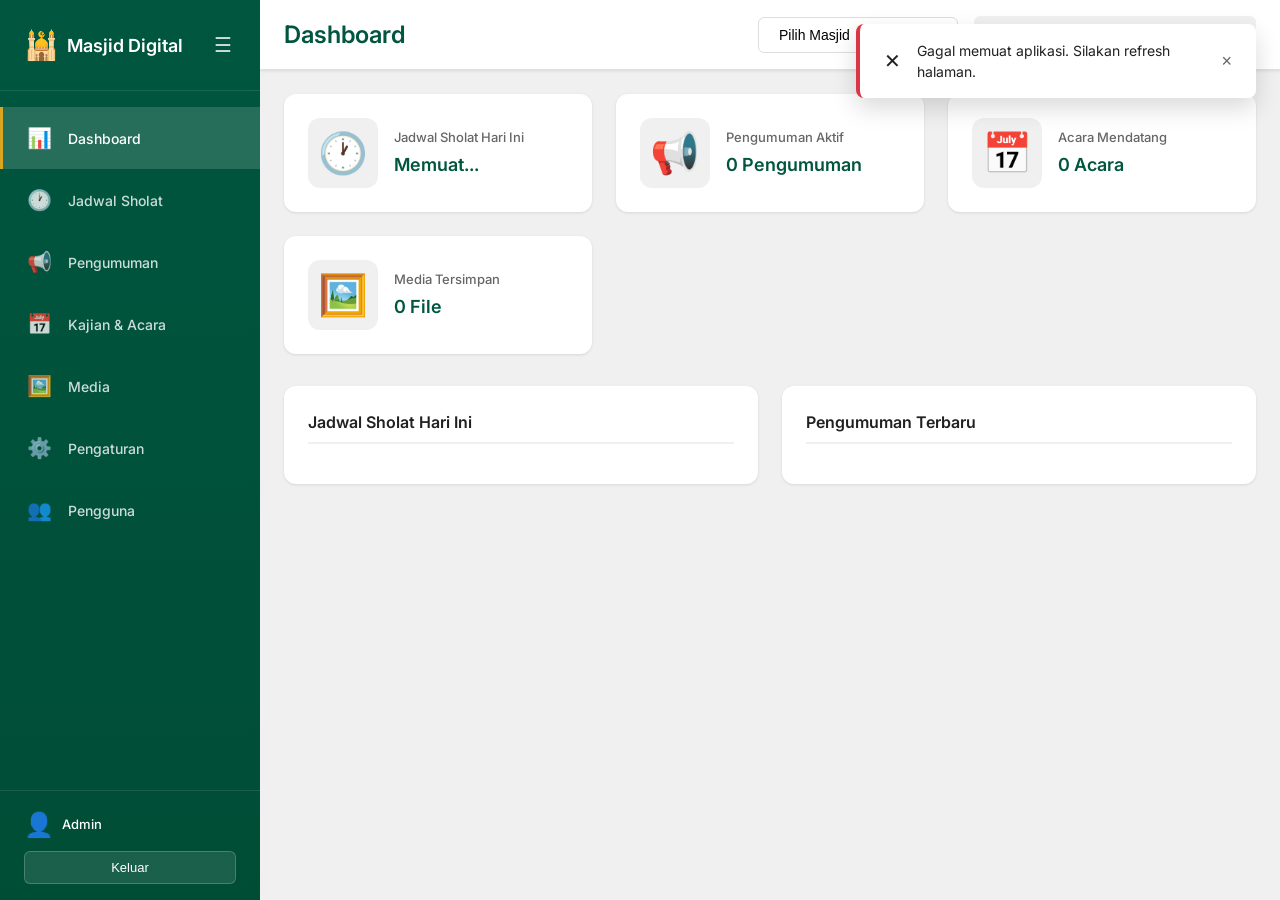
==== frontend-admin/index.html @ b442721d "Initial commit: Papan Informasi Digital Masjid - Backend: Google Apps Script API (Code.gs, appsscrip" ====
<!DOCTYPE html>
<html lang="id">
<head>
    <meta charset="UTF-8">
    <meta name="viewport" content="width=device-width, initial-scale=1.0">
    <title>Admin Panel - Papan Informasi Digital Masjid</title>
    <link rel="preconnect" href="https://fonts.googleapis.com">
    <link rel="preconnect" href="https://fonts.gstatic.com" crossorigin>
    <link href="https://fonts.googleapis.com/css2?family=Inter:wght@400;500;600;700&display=swap" rel="stylesheet">
    <link rel="stylesheet" href="css/style.css">
</head>
<body>
    <div class="app-container">
        <!-- Sidebar -->
        <aside class="sidebar" id="sidebar">
            <div class="sidebar-header">
                <div class="logo">
                    <span class="logo-icon">🕌</span>
                    <span class="logo-text">Masjid Digital</span>
                </div>
                <button class="sidebar-toggle" id="sidebarToggle">☰</button>
            </div>
            
            <nav class="sidebar-nav">
                <a href="#" class="nav-item active" data-page="dashboard">
                    <span class="nav-icon">📊</span>
                    <span class="nav-text">Dashboard</span>
                </a>
                <a href="#" class="nav-item" data-page="prayer-times">
                    <span class="nav-icon">🕐</span>
                    <span class="nav-text">Jadwal Sholat</span>
                </a>
                <a href="#" class="nav-item" data-page="announcements">
                    <span class="nav-icon">📢</span>
                    <span class="nav-text">Pengumuman</span>
                </a>
                <a href="#" class="nav-item" data-page="events">
                    <span class="nav-icon">📅</span>
                    <span class="nav-text">Kajian & Acara</span>
                </a>
                <a href="#" class="nav-item" data-page="media">
                    <span class="nav-icon">🖼️</span>
                    <span class="nav-text">Media</span>
                </a>
                <a href="#" class="nav-item" data-page="settings">
                    <span class="nav-icon">⚙️</span>
                    <span class="nav-text">Pengaturan</span>
                </a>
                <a href="#" class="nav-item" data-page="users">
                    <span class="nav-icon">👥</span>
                    <span class="nav-text">Pengguna</span>
                </a>
            </nav>
            
            <div class="sidebar-footer">
                <div class="user-info">
                    <span class="user-avatar">👤</span>
                    <span class="user-name" id="userName">Admin</span>
                </div>
                <button class="btn-logout" id="logoutBtn">Keluar</button>
            </div>
        </aside>

        <!-- Main Content -->
        <main class="main-content">
            <!-- Top Bar -->
            <header class="top-bar">
                <div class="top-bar-left">
                    <h1 class="page-title" id="pageTitle">Dashboard</h1>
                </div>
                <div class="top-bar-right">
                    <select class="masjid-select" id="masjidSelect">
                        <option value="">Pilih Masjid</option>
                    </select>
                    <span class="current-time" id="currentTime"></span>
                </div>
            </header>

            <!-- Content Area -->
            <div class="content-area" id="contentArea">
                <!-- Dashboard Page -->
                <div class="page active" id="page-dashboard">
                    <div class="dashboard-grid">
                        <div class="stat-card">
                            <div class="stat-icon">🕐</div>
                            <div class="stat-info">
                                <h3>Jadwal Sholat Hari Ini</h3>
                                <p id="todayPrayerTimes">Memuat...</p>
                            </div>
                        </div>
                        <div class="stat-card">
                            <div class="stat-icon">📢</div>
                            <div class="stat-info">
                                <h3>Pengumuman Aktif</h3>
                                <p id="activeAnnouncements">0 Pengumuman</p>
                            </div>
                        </div>
                        <div class="stat-card">
                            <div class="stat-icon">📅</div>
                            <div class="stat-info">
                                <h3>Acara Mendatang</h3>
                                <p id="upcomingEvents">0 Acara</p>
                            </div>
                        </div>
                        <div class="stat-card">
                            <div class="stat-icon">🖼️</div>
                            <div class="stat-info">
                                <h3>Media Tersimpan</h3>
                                <p id="totalMedia">0 File</p>
                            </div>
                        </div>
                    </div>
                    
                    <div class="dashboard-sections">
                        <div class="section-card">
                            <h2>Jadwal Sholat Hari Ini</h2>
                            <div class="prayer-times-list" id="prayerTimesList">
                                <!-- Loaded dynamically -->
                            </div>
                        </div>
                        <div class="section-card">
                            <h2>Pengumuman Terbaru</h2>
                            <div class="announcements-list" id="recentAnnouncements">
                                <!-- Loaded dynamically -->
                            </div>
                        </div>
                    </div>
                </div>

                <!-- Prayer Times Page -->
                <div class="page" id="page-prayer-times">
                    <div class="page-header">
                        <h2>Pengaturan Jadwal Sholat</h2>
                    </div>
                    <div class="form-card">
                        <form id="prayerConfigForm">
                            <div class="form-row">
                                <div class="form-group">
                                    <label for="calculationMethod">Metode Perhitungan</label>
                                    <select id="calculationMethod" name="calculation_method">
                                        <option value="kemenag_ri">Kemenag RI</option>
                                        <option value="mwl">Muslim World League</option>
                                        <option value="isna">ISNA</option>
                                        <option value="egypt">Egyptian General Authority</option>
                                        <option value="karachi">University of Islamic Sciences, Karachi</option>
                                    </select>
                                </div>
                                <div class="form-group">
                                    <label for="madhab">Madhab</label>
                                    <select id="madhab" name="madhab">
                                        <option value="shafi">Syafi'i</option>
                                        <option value="hanafi">Hanafi</option>
                                    </select>
                                </div>
                            </div>
                            
                            <h3>Penyesuaian Waktu (Menit)</h3>
                            <div class="form-row">
                                <div class="form-group">
                                    <label for="fajrAdjustment">Subuh</label>
                                    <input type="number" id="fajrAdjustment" name="fajr_adjustment_minutes" value="0" min="-30" max="30">
                                </div>
                                <div class="form-group">
                                    <label for="dhuhrAdjustment">Zuhur</label>
                                    <input type="number" id="dhuhrAdjustment" name="dhuhr_adjustment_minutes" value="0" min="-30" max="30">
                                </div>
                                <div class="form-group">
                                    <label for="asrAdjustment">Asar</label>
                                    <input type="number" id="asrAdjustment" name="asr_adjustment_minutes" value="0" min="-30" max="30">
                                </div>
                                <div class="form-group">
                                    <label for="maghribAdjustment">Magrib</label>
                                    <input type="number" id="maghribAdjustment" name="maghrib_adjustment_minutes" value="0" min="-30" max="30">
                                </div>
                                <div class="form-group">
                                    <label for="ishaAdjustment">Isya</label>
                                    <input type="number" id="ishaAdjustment" name="isha_adjustment_minutes" value="0" min="-30" max="30">
                                </div>
                            </div>
                            
                            <h3>Waktu Iqamah (Menit setelah Adzan)</h3>
                            <div class="form-row">
                                <div class="form-group">
                                    <label for="iqamahFajr">Subuh</label>
                                    <input type="number" id="iqamahFajr" name="iqamah_fajr_minutes" value="15" min="5" max="60">
                                </div>
                                <div class="form-group">
                                    <label for="iqamahDhuhr">Zuhur</label>
                                    <input type="number" id="iqamahDhuhr" name="iqamah_dhuhr_minutes" value="15" min="5" max="60">
                                </div>
                                <div class="form-group">
                                    <label for="iqamahAsr">Asar</label>
                                    <input type="number" id="iqamahAsr" name="iqamah_asr_minutes" value="15" min="5" max="60">
                                </div>
                                <div class="form-group">
                                    <label for="iqamahMaghrib">Magrib</label>
                                    <input type="number" id="iqamahMaghrib" name="iqamah_maghrib_minutes" value="10" min="5" max="60">
                                </div>
                                <div class="form-group">
                                    <label for="iqamahIsha">Isya</label>
                                    <input type="number" id="iqamahIsha" name="iqamah_isha_minutes" value="15" min="5" max="60">
                                </div>
                            </div>
                            
                            <div class="form-actions">
                                <button type="submit" class="btn btn-primary">Simpan Pengaturan</button>
                            </div>
                        </form>
                    </div>
                </div>

                <!-- Announcements Page -->
                <div class="page" id="page-announcements">
                    <div class="page-header">
                        <h2>Manajemen Pengumuman</h2>
                        <button class="btn btn-primary" id="addAnnouncementBtn">+ Tambah Pengumuman</button>
                    </div>
                    <div class="table-container">
                        <table class="data-table" id="announcementsTable">
                            <thead>
                                <tr>
                                    <th>Judul</th>
                                    <th>Tanggal Mulai</th>
                                    <th>Tanggal Berakhir</th>
                                    <th>Status</th>
                                    <th>Aksi</th>
                                </tr>
                            </thead>
                            <tbody id="announcementsTableBody">
                                <!-- Loaded dynamically -->
                            </tbody>
                        </table>
                    </div>
                </div>

                <!-- Events Page -->
                <div class="page" id="page-events">
                    <div class="page-header">
                        <h2>Manajemen Kajian & Acara</h2>
                        <button class="btn btn-primary" id="addEventBtn">+ Tambah Acara</button>
                    </div>
                    <div class="table-container">
                        <table class="data-table" id="eventsTable">
                            <thead>
                                <tr>
                                    <th>Judul</th>
                                    <th>Pembicara</th>
                                    <th>Tanggal</th>
                                    <th>Waktu</th>
                                    <th>Status</th>
                                    <th>Aksi</th>
                                </tr>
                            </thead>
                            <tbody id="eventsTableBody">
                                <!-- Loaded dynamically -->
                            </tbody>
                        </table>
                    </div>
                </div>

                <!-- Media Page -->
                <div class="page" id="page-media">
                    <div class="page-header">
                        <h2>Manajemen Media</h2>
                        <button class="btn btn-primary" id="uploadMediaBtn">+ Unggah Media</button>
                    </div>
                    <div class="media-grid" id="mediaGrid">
                        <!-- Loaded dynamically -->
                    </div>
                </div>

                <!-- Settings Page -->
                <div class="page" id="page-settings">
                    <div class="page-header">
                        <h2>Pengaturan Tampilan</h2>
                    </div>
                    <div class="form-card">
                        <form id="displaySettingsForm">
                            <div class="form-row">
                                <div class="form-group">
                                    <label for="themePrimary">Warna Primer</label>
                                    <input type="color" id="themePrimary" name="theme_color_primary" value="#00563F">
                                </div>
                                <div class="form-group">
                                    <label for="themeSecondary">Warna Sekunder</label>
                                    <input type="color" id="themeSecondary" name="theme_color_secondary" value="#DAA520">
                                </div>
                            </div>
                            <div class="form-row">
                                <div class="form-group">
                                    <label for="fontFamily">Font Utama</label>
                                    <select id="fontFamily" name="font_family_main">
                                        <option value="Roboto">Roboto</option>
                                        <option value="Open Sans">Open Sans</option>
                                        <option value="Inter">Inter</option>
                                        <option value="Lato">Lato</option>
                                    </select>
                                </div>
                                <div class="form-group">
                                    <label for="logoUpload">Logo Masjid</label>
                                    <input type="file" id="logoUpload" accept="image/*">
                                </div>
                            </div>
                            <div class="form-group">
                                <label for="footerText">Teks Footer</label>
                                <textarea id="footerText" name="footer_text" rows="3" placeholder="Semoga Allah memberkahi kita semua."></textarea>
                            </div>
                            <div class="form-actions">
                                <button type="submit" class="btn btn-primary">Simpan Pengaturan</button>
                            </div>
                        </form>
                    </div>
                </div>

                <!-- Users Page -->
                <div class="page" id="page-users">
                    <div class="page-header">
                        <h2>Manajemen Pengguna</h2>
                        <button class="btn btn-primary" id="addUserBtn">+ Tambah Pengguna</button>
                    </div>
                    <div class="table-container">
                        <table class="data-table" id="usersTable">
                            <thead>
                                <tr>
                                    <th>Email</th>
                                    <th>Peran</th>
                                    <th>Status</th>
                                    <th>Aksi</th>
                                </tr>
                            </thead>
                            <tbody id="usersTableBody">
                                <!-- Loaded dynamically -->
                            </tbody>
                        </table>
                    </div>
                </div>
            </div>
        </main>
    </div>

    <!-- Modal -->
    <div class="modal" id="modal">
        <div class="modal-overlay" id="modalOverlay"></div>
        <div class="modal-content" id="modalContent">
            <!-- Dynamic content -->
        </div>
    </div>

    <!-- Toast Notification -->
    <div class="toast-container" id="toastContainer"></div>

    <script src="js/api.js"></script>
    <script src="js/app.js"></script>
</body>
</html>
---- frontend-admin/css/style.css ----
/* ============================================
   PAPAN INFORMASI DIGITAL MASJID - ADMIN STYLES
   Following PRD Design Specifications
   ============================================ */

/* CSS Variables */
:root {
    /* Primary Colors from PRD */
    --color-primary: #00563F;
    --color-secondary: #DAA520;
    --color-white: #FFFFFF;
    --color-accent: #F0F0F0;
    --color-text: #212121;
    
    /* Additional Colors */
    --color-success: #28a745;
    --color-danger: #dc3545;
    --color-warning: #ffc107;
    --color-info: #17a2b8;
    
    /* Sidebar */
    --sidebar-width: 260px;
    --sidebar-collapsed-width: 70px;
    
    /* Typography */
    --font-primary: 'Inter', sans-serif;
    
    /* Spacing */
    --spacing-xs: 4px;
    --spacing-sm: 8px;
    --spacing-md: 16px;
    --spacing-lg: 24px;
    --spacing-xl: 32px;
    
    /* Shadows */
    --shadow-sm: 0 1px 3px rgba(0, 0, 0, 0.1);
    --shadow-md: 0 4px 6px rgba(0, 0, 0, 0.1);
    --shadow-lg: 0 10px 25px rgba(0, 0, 0, 0.15);
    
    /* Transitions */
    --transition-fast: 0.15s ease;
    --transition-normal: 0.3s ease;
}

/* Reset & Base */
* {
    margin: 0;
    padding: 0;
    box-sizing: border-box;
}

html, body {
    height: 100%;
    font-family: var(--font-primary);
    font-size: 14px;
    color: var(--color-text);
    background-color: var(--color-accent);
    line-height: 1.5;
}

/* App Container */
.app-container {
    display: flex;
    height: 100vh;
    overflow: hidden;
}

/* ============================================
   SIDEBAR STYLES
   ============================================ */
.sidebar {
    width: var(--sidebar-width);
    height: 100vh;
    background: linear-gradient(180deg, var(--color-primary) 0%, #004d36 100%);
    color: var(--color-white);
    display: flex;
    flex-direction: column;
    transition: width var(--transition-normal);
    position: fixed;
    left: 0;
    top: 0;
    z-index: 100;
}

.sidebar.collapsed {
    width: var(--sidebar-collapsed-width);
}

.sidebar-header {
    display: flex;
    align-items: center;
    justify-content: space-between;
    padding: var(--spacing-lg);
    border-bottom: 1px solid rgba(255, 255, 255, 0.1);
}

.logo {
    display: flex;
    align-items: center;
    gap: var(--spacing-sm);
}

.logo-icon {
    font-size: 28px;
}

.logo-text {
    font-size: 18px;
    font-weight: 600;
    white-space: nowrap;
    overflow: hidden;
}

.sidebar.collapsed .logo-text {
    display: none;
}

.sidebar-toggle {
    background: transparent;
    border: none;
    color: var(--color-white);
    font-size: 20px;
    cursor: pointer;
    padding: var(--spacing-xs);
    opacity: 0.8;
    transition: opacity var(--transition-fast);
}

.sidebar-toggle:hover {
    opacity: 1;
}

/* Sidebar Navigation */
.sidebar-nav {
    flex: 1;
    padding: var(--spacing-md) 0;
    overflow-y: auto;
}

.nav-item {
    display: flex;
    align-items: center;
    gap: var(--spacing-md);
    padding: var(--spacing-md) var(--spacing-lg);
    color: rgba(255, 255, 255, 0.8);
    text-decoration: none;
    transition: all var(--transition-fast);
    border-left: 3px solid transparent;
}

.nav-item:hover {
    background-color: rgba(255, 255, 255, 0.1);
    color: var(--color-white);
}

.nav-item.active {
    background-color: rgba(255, 255, 255, 0.15);
    color: var(--color-white);
    border-left-color: var(--color-secondary);
}

.nav-icon {
    font-size: 20px;
    min-width: 24px;
    text-align: center;
}

.nav-text {
    font-size: 14px;
    font-weight: 500;
    white-space: nowrap;
    overflow: hidden;
}

.sidebar.collapsed .nav-text {
    display: none;
}

/* Sidebar Footer */
.sidebar-footer {
    padding: var(--spacing-md) var(--spacing-lg);
    border-top: 1px solid rgba(255, 255, 255, 0.1);
}

.user-info {
    display: flex;
    align-items: center;
    gap: var(--spacing-sm);
    margin-bottom: var(--spacing-sm);
}

.user-avatar {
    font-size: 24px;
}

.user-name {
    font-size: 13px;
    font-weight: 500;
    white-space: nowrap;
    overflow: hidden;
}

.sidebar.collapsed .user-name {
    display: none;
}

.btn-logout {
    width: 100%;
    padding: var(--spacing-sm) var(--spacing-md);
    background-color: rgba(255, 255, 255, 0.1);
    border: 1px solid rgba(255, 255, 255, 0.2);
    border-radius: 6px;
    color: var(--color-white);
    font-size: 13px;
    cursor: pointer;
    transition: background-color var(--transition-fast);
}

.btn-logout:hover {
    background-color: rgba(255, 255, 255, 0.2);
}

/* ============================================
   MAIN CONTENT STYLES
   ============================================ */
.main-content {
    flex: 1;
    margin-left: var(--sidebar-width);
    display: flex;
    flex-direction: column;
    overflow: hidden;
    transition: margin-left var(--transition-normal);
}

.sidebar.collapsed ~ .main-content {
    margin-left: var(--sidebar-collapsed-width);
}

/* Top Bar */
.top-bar {
    display: flex;
    align-items: center;
    justify-content: space-between;
    padding: var(--spacing-md) var(--spacing-lg);
    background-color: var(--color-white);
    border-bottom: 1px solid #e0e0e0;
    box-shadow: var(--shadow-sm);
}

.page-title {
    font-size: 24px;
    font-weight: 600;
    color: var(--color-primary);
}

.top-bar-right {
    display: flex;
    align-items: center;
    gap: var(--spacing-md);
}

.masjid-select {
    padding: var(--spacing-sm) var(--spacing-md);
    border: 1px solid #ddd;
    border-radius: 6px;
    font-size: 14px;
    min-width: 200px;
    background-color: var(--color-white);
}

.current-time {
    font-size: 14px;
    font-weight: 500;
    color: var(--color-primary);
    padding: var(--spacing-sm) var(--spacing-md);
    background-color: var(--color-accent);
    border-radius: 6px;
}

/* Content Area */
.content-area {
    flex: 1;
    padding: var(--spacing-lg);
    overflow-y: auto;
}

/* Page Styles */
.page {
    display: none;
}

.page.active {
    display: block;
    animation: fadeIn 0.3s ease;
}

@keyframes fadeIn {
    from { opacity: 0; transform: translateY(10px); }
    to { opacity: 1; transform: translateY(0); }
}

.page-header {
    display: flex;
    align-items: center;
    justify-content: space-between;
    margin-bottom: var(--spacing-lg);
}

.page-header h2 {
    font-size: 20px;
    font-weight: 600;
    color: var(--color-text);
}

/* ============================================
   DASHBOARD STYLES
   ============================================ */
.dashboard-grid {
    display: grid;
    grid-template-columns: repeat(auto-fit, minmax(240px, 1fr));
    gap: var(--spacing-lg);
    margin-bottom: var(--spacing-xl);
}

.stat-card {
    background-color: var(--color-white);
    border-radius: 12px;
    padding: var(--spacing-lg);
    display: flex;
    align-items: center;
    gap: var(--spacing-md);
    box-shadow: var(--shadow-sm);
    transition: transform var(--transition-fast), box-shadow var(--transition-fast);
}

.stat-card:hover {
    transform: translateY(-2px);
    box-shadow: var(--shadow-md);
}

.stat-icon {
    font-size: 40px;
    width: 70px;
    height: 70px;
    display: flex;
    align-items: center;
    justify-content: center;
    background-color: var(--color-accent);
    border-radius: 12px;
}

.stat-info h3 {
    font-size: 13px;
    font-weight: 500;
    color: #666;
    margin-bottom: var(--spacing-xs);
}

.stat-info p {
    font-size: 18px;
    font-weight: 600;
    color: var(--color-primary);
}

/* Dashboard Sections */
.dashboard-sections {
    display: grid;
    grid-template-columns: repeat(auto-fit, minmax(400px, 1fr));
    gap: var(--spacing-lg);
}

.section-card {
    background-color: var(--color-white);
    border-radius: 12px;
    padding: var(--spacing-lg);
    box-shadow: var(--shadow-sm);
}

.section-card h2 {
    font-size: 16px;
    font-weight: 600;
    color: var(--color-text);
    margin-bottom: var(--spacing-md);
    padding-bottom: var(--spacing-sm);
    border-bottom: 2px solid var(--color-accent);
}

/* Prayer Times List */
.prayer-times-list {
    display: flex;
    flex-direction: column;
    gap: var(--spacing-sm);
}

.prayer-time-item {
    display: flex;
    justify-content: space-between;
    align-items: center;
    padding: var(--spacing-sm) var(--spacing-md);
    background-color: var(--color-accent);
    border-radius: 8px;
    transition: background-color var(--transition-fast);
}

.prayer-time-item:hover {
    background-color: #e8e8e8;
}

.prayer-time-item.current {
    background-color: var(--color-primary);
    color: var(--color-white);
}

.prayer-time-item.current .prayer-name {
    color: var(--color-white);
}

.prayer-name {
    font-weight: 500;
    color: var(--color-text);
}

.prayer-time {
    font-weight: 600;
    font-size: 16px;
}

/* Announcements List */
.announcements-list {
    display: flex;
    flex-direction: column;
    gap: var(--spacing-sm);
}

.announcement-item {
    padding: var(--spacing-md);
    background-color: var(--color-accent);
    border-radius: 8px;
    border-left: 4px solid var(--color-secondary);
}

.announcement-item h4 {
    font-size: 14px;
    font-weight: 600;
    color: var(--color-text);
    margin-bottom: var(--spacing-xs);
}

.announcement-item p {
    font-size: 12px;
    color: #666;
}

/* ============================================
   FORM STYLES
   ============================================ */
.form-card {
    background-color: var(--color-white);
    border-radius: 12px;
    padding: var(--spacing-xl);
    box-shadow: var(--shadow-sm);
}

.form-row {
    display: grid;
    grid-template-columns: repeat(auto-fit, minmax(200px, 1fr));
    gap: var(--spacing-md);
    margin-bottom: var(--spacing-md);
}

.form-group {
    display: flex;
    flex-direction: column;
    gap: var(--spacing-xs);
}

.form-group label {
    font-size: 13px;
    font-weight: 500;
    color: var(--color-text);
}

.form-group input,
.form-group select,
.form-group textarea {
    padding: var(--spacing-sm) var(--spacing-md);
    border: 1px solid #ddd;
    border-radius: 6px;
    font-size: 14px;
    font-family: var(--font-primary);
    transition: border-color var(--transition-fast), box-shadow var(--transition-fast);
}

.form-group input:focus,
.form-group select:focus,
.form-group textarea:focus {
    outline: none;
    border-color: var(--color-primary);
    box-shadow: 0 0 0 3px rgba(0, 86, 63, 0.1);
}

.form-group input[type="color"] {
    height: 42px;
    padding: var(--spacing-xs);
    cursor: pointer;
}

.form-group input[type="file"] {
    padding: var(--spacing-sm);
    background-color: var(--color-accent);
}

.form-group textarea {
    resize: vertical;
    min-height: 80px;
}

.form-card h3 {
    font-size: 15px;
    font-weight: 600;
    color: var(--color-text);
    margin-top: var(--spacing-md);
    margin-bottom: var(--spacing-sm);
    padding-top: var(--spacing-md);
    border-top: 1px solid #eee;
}

.form-actions {
    display: flex;
    justify-content: flex-end;
    gap: var(--spacing-md);
    margin-top: var(--spacing-lg);
    padding-top: var(--spacing-md);
    border-top: 1px solid #eee;
}

/* ============================================
   BUTTON STYLES
   ============================================ */
.btn {
    display: inline-flex;
    align-items: center;
    justify-content: center;
    gap: var(--spacing-xs);
    padding: var(--spacing-sm) var(--spacing-md);
    border: none;
    border-radius: 6px;
    font-size: 14px;
    font-weight: 500;
    font-family: var(--font-primary);
    cursor: pointer;
    transition: all var(--transition-fast);
}

.btn-primary {
    background-color: var(--color-primary);
    color: var(--color-white);
}

.btn-primary:hover {
    background-color: #004d36;
}

.btn-secondary {
    background-color: var(--color-accent);
    color: var(--color-text);
}

.btn-secondary:hover {
    background-color: #e0e0e0;
}

.btn-danger {
    background-color: var(--color-danger);
    color: var(--color-white);
}

.btn-danger:hover {
    background-color: #c82333;
}

.btn-sm {
    padding: var(--spacing-xs) var(--spacing-sm);
    font-size: 12px;
}

/* ============================================
   TABLE STYLES
   ============================================ */
.table-container {
    background-color: var(--color-white);
    border-radius: 12px;
    box-shadow: var(--shadow-sm);
    overflow: hidden;
}

.data-table {
    width: 100%;
    border-collapse: collapse;
}

.data-table th,
.data-table td {
    padding: var(--spacing-md);
    text-align: left;
    border-bottom: 1px solid #eee;
}

.data-table th {
    background-color: var(--color-accent);
    font-weight: 600;
    font-size: 13px;
    color: var(--color-text);
    text-transform: uppercase;
    letter-spacing: 0.5px;
}

.data-table tbody tr {
    transition: background-color var(--transition-fast);
}

.data-table tbody tr:hover {
    background-color: var(--color-accent);
}

.data-table tbody tr:last-child td {
    border-bottom: none;
}

/* Status Badge */
.status-badge {
    display: inline-flex;
    align-items: center;
    padding: var(--spacing-xs) var(--spacing-sm);
    border-radius: 20px;
    font-size: 12px;
    font-weight: 500;
}

.status-badge.active {
    background-color: rgba(40, 167, 69, 0.1);
    color: var(--color-success);
}

.status-badge.inactive {
    background-color: rgba(220, 53, 69, 0.1);
    color: var(--color-danger);
}

/* Action Buttons */
.action-buttons {
    display: flex;
    gap: var(--spacing-xs);
}

/* ============================================
   MEDIA GRID STYLES
   ============================================ */
.media-grid {
    display: grid;
    grid-template-columns: repeat(auto-fill, minmax(200px, 1fr));
    gap: var(--spacing-md);
}

.media-item {
    background-color: var(--color-white);
    border-radius: 12px;
    overflow: hidden;
    box-shadow: var(--shadow-sm);
    transition: transform var(--transition-fast), box-shadow var(--transition-fast);
}

.media-item:hover {
    transform: translateY(-2px);
    box-shadow: var(--shadow-md);
}

.media-preview {
    width: 100%;
    height: 150px;
    background-color: var(--color-accent);
    display: flex;
    align-items: center;
    justify-content: center;
    font-size: 48px;
}

.media-preview img {
    width: 100%;
    height: 100%;
    object-fit: cover;
}

.media-info {
    padding: var(--spacing-md);
}

.media-info h4 {
    font-size: 13px;
    font-weight: 500;
    color: var(--color-text);
    margin-bottom: var(--spacing-xs);
    white-space: nowrap;
    overflow: hidden;
    text-overflow: ellipsis;
}

.media-info p {
    font-size: 11px;
    color: #666;
}

.media-actions {
    display: flex;
    justify-content: space-between;
    padding: 0 var(--spacing-md) var(--spacing-md);
}

/* ============================================
   MODAL STYLES
   ============================================ */
.modal {
    display: none;
    position: fixed;
    top: 0;
    left: 0;
    width: 100%;
    height: 100%;
    z-index: 1000;
}

.modal.active {
    display: flex;
    align-items: center;
    justify-content: center;
}

.modal-overlay {
    position: absolute;
    top: 0;
    left: 0;
    width: 100%;
    height: 100%;
    background-color: rgba(0, 0, 0, 0.5);
    animation: fadeIn 0.2s ease;
}

.modal-content {
    position: relative;
    background-color: var(--color-white);
    border-radius: 12px;
    padding: var(--spacing-xl);
    max-width: 600px;
    width: 90%;
    max-height: 80vh;
    overflow-y: auto;
    animation: slideUp 0.3s ease;
    box-shadow: var(--shadow-lg);
}

@keyframes slideUp {
    from { opacity: 0; transform: translateY(20px); }
    to { opacity: 1; transform: translateY(0); }
}

.modal-header {
    display: flex;
    align-items: center;
    justify-content: space-between;
    margin-bottom: var(--spacing-lg);
    padding-bottom: var(--spacing-md);
    border-bottom: 1px solid #eee;
}

.modal-header h3 {
    font-size: 18px;
    font-weight: 600;
    color: var(--color-text);
}

.modal-close {
    background: transparent;
    border: none;
    font-size: 24px;
    color: #666;
    cursor: pointer;
    padding: var(--spacing-xs);
    line-height: 1;
}

.modal-close:hover {
    color: var(--color-text);
}

.modal-footer {
    display: flex;
    justify-content: flex-end;
    gap: var(--spacing-md);
    margin-top: var(--spacing-lg);
    padding-top: var(--spacing-md);
    border-top: 1px solid #eee;
}

/* ============================================
   TOAST NOTIFICATION STYLES
   ============================================ */
.toast-container {
    position: fixed;
    top: var(--spacing-lg);
    right: var(--spacing-lg);
    z-index: 2000;
    display: flex;
    flex-direction: column;
    gap: var(--spacing-sm);
}

.toast {
    display: flex;
    align-items: center;
    gap: var(--spacing-md);
    padding: var(--spacing-md) var(--spacing-lg);
    background-color: var(--color-white);
    border-radius: 8px;
    box-shadow: var(--shadow-lg);
    animation: slideInRight 0.3s ease;
    min-width: 300px;
    max-width: 400px;
}

@keyframes slideInRight {
    from { opacity: 0; transform: translateX(100%); }
    to { opacity: 1; transform: translateX(0); }
}

.toast.success {
    border-left: 4px solid var(--color-success);
}

.toast.error {
    border-left: 4px solid var(--color-danger);
}

.toast.warning {
    border-left: 4px solid var(--color-warning);
}

.toast.info {
    border-left: 4px solid var(--color-info);
}

.toast-icon {
    font-size: 20px;
}

.toast-message {
    flex: 1;
    font-size: 14px;
    color: var(--color-text);
}

.toast-close {
    background: transparent;
    border: none;
    font-size: 18px;
    color: #666;
    cursor: pointer;
    padding: 0;
    line-height: 1;
}

/* ============================================
   LOADING STATE
   ============================================ */
.loading {
    display: flex;
    align-items: center;
    justify-content: center;
    padding: var(--spacing-xl);
}

.spinner {
    width: 40px;
    height: 40px;
    border: 3px solid var(--color-accent);
    border-top-color: var(--color-primary);
    border-radius: 50%;
    animation: spin 1s linear infinite;
}

@keyframes spin {
    to { transform: rotate(360deg); }
}

/* ============================================
   RESPONSIVE STYLES
   ============================================ */
@media (max-width: 768px) {
    .sidebar {
        width: var(--sidebar-collapsed-width);
    }
    
    .sidebar .logo-text,
    .sidebar .nav-text,
    .sidebar .user-name {
        display: none;
    }
    
    .main-content {
        margin-left: var(--sidebar-collapsed-width);
    }
    
    .top-bar {
        flex-direction: column;
        gap: var(--spacing-md);
        align-items: flex-start;
    }
    
    .top-bar-right {
        width: 100%;
        flex-wrap: wrap;
    }
    
    .masjid-select {
        flex: 1;
        min-width: 150px;
    }
    
    .dashboard-grid {
        grid-template-columns: 1fr;
    }
    
    .dashboard-sections {
        grid-template-columns: 1fr;
    }
    
    .form-row {
        grid-template-columns: 1fr;
    }
    
    .media-grid {
        grid-template-columns: repeat(auto-fill, minmax(150px, 1fr));
    }
}

/* ============================================
   CONFIRMATION DIALOG
   ============================================ */
.confirm-dialog {
    text-align: center;
}

.confirm-dialog p {
    margin-bottom: var(--spacing-lg);
    color: #666;
}

.confirm-dialog .dialog-buttons {
    display: flex;
    justify-content: center;
    gap: var(--spacing-md);
}
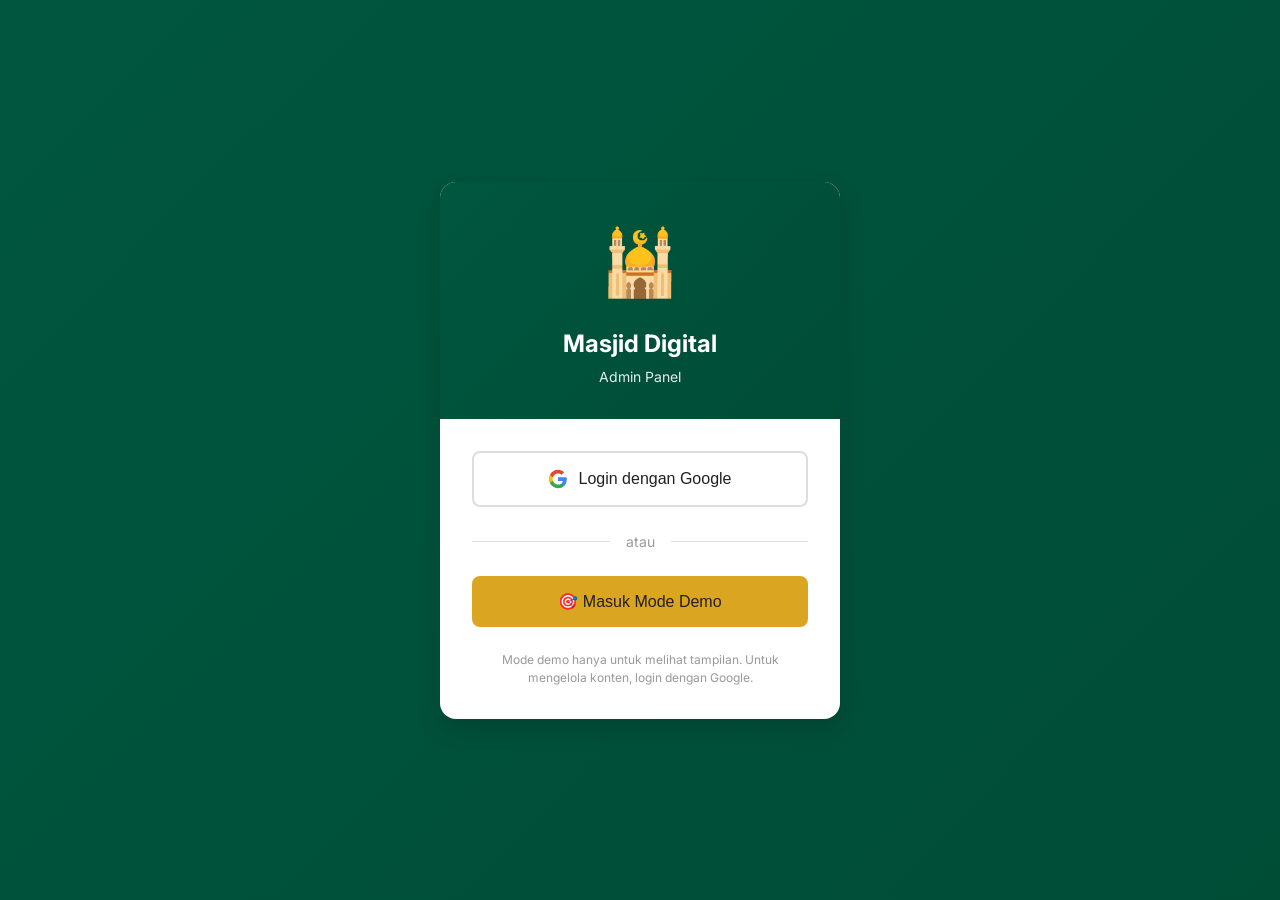
==== commit d1d8c0b9: "Add login page with Google and Demo mode options" ====
--- a/frontend-admin/index.html
+++ b/frontend-admin/index.html
@@ -10,7 +10,39 @@
     <link rel="stylesheet" href="css/style.css">
 </head>
 <body>
-    <div class="app-container">
+    <!-- Login Page -->
+    <div class="login-page" id="loginPage">
+        <div class="login-container">
+            <div class="login-card">
+                <div class="login-header">
+                    <span class="login-logo">🕌</span>
+                    <h1>Masjid Digital</h1>
+                    <p>Admin Panel</p>
+                </div>
+                <div class="login-body">
+                    <button class="btn-google" id="btnGoogleLogin">
+                        <svg width="20" height="20" viewBox="0 0 24 24" style="margin-right: 10px;">
+                            <path fill="#4285F4" d="M22.56 12.25c0-.78-.07-1.53-.2-2.25H12v4.26h5.92c-.26 1.37-1.04 2.53-2.21 3.31v2.77h3.57c2.08-1.92 3.28-4.74 3.28-8.09z"/>
+                            <path fill="#34A853" d="M12 23c2.97 0 5.46-.98 7.28-2.66l-3.57-2.77c-.98.66-2.23 1.06-3.71 1.06-2.86 0-5.29-1.93-6.16-4.53H2.18v2.84C3.99 20.53 7.7 23 12 23z"/>
+                            <path fill="#FBBC05" d="M5.84 14.09c-.22-.66-.35-1.36-.35-2.09s.13-1.43.35-2.09V7.07H2.18C1.43 8.55 1 10.22 1 12s.43 3.45 1.18 4.93l2.85-2.22.81-.62z"/>
+                            <path fill="#EA4335" d="M12 5.38c1.62 0 3.06.56 4.21 1.64l3.15-3.15C17.45 2.09 14.97 1 12 1 7.7 1 3.99 3.47 2.18 7.07l3.66 2.84c.87-2.6 3.3-4.53 6.16-4.53z"/>
+                        </svg>
+                        Login dengan Google
+                    </button>
+                    <div class="login-divider">
+                        <span>atau</span>
+                    </div>
+                    <button class="btn-demo" id="btnDemoMode">
+                        🎯 Masuk Mode Demo
+                    </button>
+                    <p class="login-note">Mode demo hanya untuk melihat tampilan. Untuk mengelola konten, login dengan Google.</p>
+                </div>
+            </div>
+        </div>
+    </div>
+
+    <!-- Main App (hidden until login) -->
+    <div class="app-container" id="mainApp" style="display: none;">
         <!-- Sidebar -->
         <aside class="sidebar" id="sidebar">
             <div class="sidebar-header">
--- a/frontend-admin/css/style.css
+++ b/frontend-admin/css/style.css
@@ -959,3 +959,121 @@
     justify-content: center;
     gap: var(--spacing-md);
 }
+
+/* ============================================
+   LOGIN PAGE STYLES
+   ============================================ */
+.login-page {
+    min-height: 100vh;
+    display: flex;
+    align-items: center;
+    justify-content: center;
+    background: linear-gradient(135deg, var(--color-primary) 0%, #004d36 100%);
+    padding: var(--spacing-md);
+}
+
+.login-container {
+    width: 100%;
+    max-width: 400px;
+}
+
+.login-card {
+    background-color: var(--color-white);
+    border-radius: 16px;
+    box-shadow: var(--shadow-lg);
+    overflow: hidden;
+}
+
+.login-header {
+    background: linear-gradient(135deg, var(--color-primary) 0%, #004d36 100%);
+    padding: var(--spacing-xl);
+    text-align: center;
+    color: var(--color-white);
+}
+
+.login-logo {
+    font-size: 64px;
+    display: block;
+    margin-bottom: var(--spacing-md);
+}
+
+.login-header h1 {
+    font-size: 24px;
+    font-weight: 700;
+    margin-bottom: var(--spacing-xs);
+}
+
+.login-header p {
+    font-size: 14px;
+    opacity: 0.9;
+}
+
+.login-body {
+    padding: var(--spacing-xl);
+}
+
+.btn-google {
+    width: 100%;
+    display: flex;
+    align-items: center;
+    justify-content: center;
+    padding: var(--spacing-md) var(--spacing-lg);
+    background-color: var(--color-white);
+    border: 2px solid #ddd;
+    border-radius: 8px;
+    font-size: 16px;
+    font-weight: 500;
+    color: var(--color-text);
+    cursor: pointer;
+    transition: all var(--transition-fast);
+}
+
+.btn-google:hover {
+    background-color: #f8f8f8;
+    border-color: #ccc;
+}
+
+.login-divider {
+    display: flex;
+    align-items: center;
+    margin: var(--spacing-lg) 0;
+    text-align: center;
+}
+
+.login-divider::before,
+.login-divider::after {
+    content: '';
+    flex: 1;
+    border-bottom: 1px solid #ddd;
+}
+
+.login-divider span {
+    padding: 0 var(--spacing-md);
+    color: #999;
+    font-size: 14px;
+}
+
+.btn-demo {
+    width: 100%;
+    padding: var(--spacing-md) var(--spacing-lg);
+    background-color: var(--color-secondary);
+    border: none;
+    border-radius: 8px;
+    font-size: 16px;
+    font-weight: 500;
+    color: var(--color-text);
+    cursor: pointer;
+    transition: all var(--transition-fast);
+}
+
+.btn-demo:hover {
+    background-color: #c9971a;
+}
+
+.login-note {
+    margin-top: var(--spacing-lg);
+    font-size: 12px;
+    color: #999;
+    text-align: center;
+    line-height: 1.5;
+}
